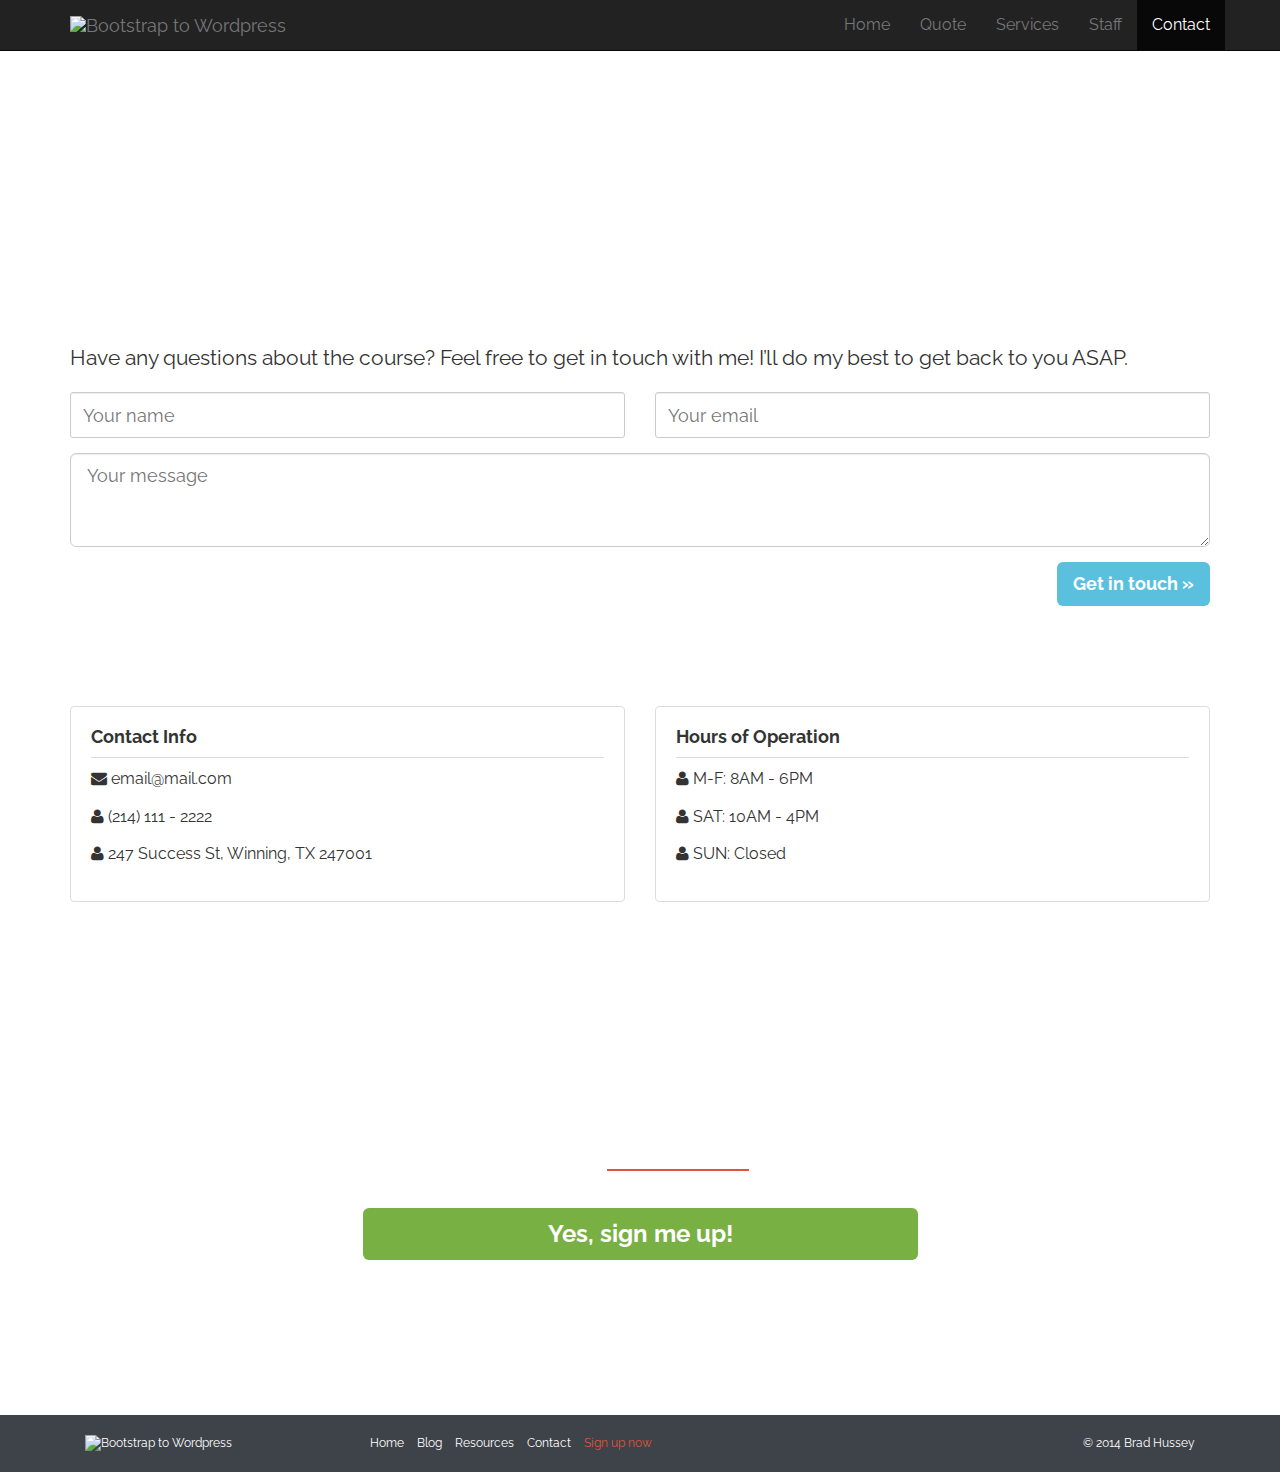
==== contact.html @ 2f86299e "adding project to github" ====
<!DOCTYPE html>
<html lang="en">
<head>
  <meta content="text/html; charset=utf-8" http-equiv="Content-Type">
  <meta charset="utf-8">
  <meta content="IE=edge" http-equiv="X-UA-Compatible">
  <meta content="width=device-width, initial-scale=1" name="viewport">
  <meta content="" name="description">
  <meta content="" name="author">
  <link href="img/favicon.ico" rel="icon">
  <title>Contact | Bootstrap to Wordpress</title><!-- Bootstrap core CSS -->
  <link href="assets/css/bootstrap.min.css" rel="stylesheet"><!-- Font Awesome Icons -->
  <link href="assets/css/font-awesome/css/font-awesome.min.css" rel="stylesheet">
  <link href="assets/css/font-awesome/css/font-awesome-ie7.min.css" rel="stylesheet">
  <!-- Custom CSS -->
  <link href="assets/css/custom.css" rel="stylesheet"><!-- Google Fonts -->
  <link href='http://fonts.googleapis.com/css?family=Raleway:400,700' rel='stylesheet' type=
  'text/css'><!-- HTML5 shim and Respond.js IE8 support of HTML5 elements and media queries -->
  <!--[if lt IE 9]>
    <script src="https://oss.maxcdn.com/html5shiv/3.7.2/html5shiv.min.js"></script>
    <script src="https://oss.maxcdn.com/respond/1.4.2/respond.min.js"></script>
    <![endif]-->
</head>
<body class="full-width contact">
  <header class="site-header" role="banner">
    <!-- NAVBAR
        ================================================== -->
    <div class="navbar-wrapper">
      <div class="navbar navbar-inverse navbar-fixed-top" role="navigation">
        <div class="container">
          <div class="navbar-header">
            <button class="navbar-toggle" data-target=".navbar-collapse" data-toggle="collapse"
            type="button"><span class="sr-only">Toggle navigation</span> <span class=
            "icon-bar"></span> <span class="icon-bar"></span> <span class=
            "icon-bar"></span></button> <a class="navbar-brand" href="/"><img alt=
            "Bootstrap to Wordpress" src="assets/img/logo.png"></a>
          </div>
          <div class="navbar-collapse collapse">
            <ul class="nav navbar-nav navbar-right">
              <li>
                <a href="index.html">Home</a>
              </li>
              <li>
                <a href="quote.html">Quote</a>
              </li>
              <li>
                <a href="services.html">Services</a>
              </li>
              <li>
                <a href="staff.html">Staff</a>
              </li>
              <li class="active">
                <a href="contact.html">Contact</a>
              </li>
            </ul>
          </div>
        </div>
      </div>
    </div>
  </header><!-- FEATURE IMAGE
    ================================================== -->
  <section class="feature-image feature-image-default" data-speed="2" data-type="background">
    <h1>Contact</h1>
  </section><!-- MAIN CONTENT
    ================================================== -->
  <div class="container">
    <div class="row" id="primary">
      <div class="col-sm-12" id="content">
        <section class="main-content">
          <p class="lead">Have any questions about the course? Feel free to get in touch with me!
          I&rsquo;ll do my best to get back to you ASAP.</p>
          <form class="clearfix" role="form">
            <div class="row">
              <div class="col-sm-6">
                <div class="form-group">
                  <label class="sr-only" for="contact-name">Name</label> <input class=
                  "form-control input-lg" id="contact-name" placeholder="Your name" type="text">
                </div>
              </div><!-- end col -->
              <div class="col-sm-6">
                <div class="form-group">
                  <label class="sr-only" for="contact-email">Email</label> <input class=
                  "form-control input-lg" id="contact-email" placeholder="Your email" type="text">
                </div>
              </div><!-- end col -->
              <div class="col-sm-12">
                <div class="form-group">
                  <label class="sr-only" for="contact-words">Message</label>
                  <textarea class="form-conrol input-lg" id="contact-words" placeholder=
                  "Your message" rows="3"></textarea>
                </div>
              </div><!-- end col -->
            </div><!-- row -->
            <input class="btn btn-info btn-lg pull-right" type="submit" value=
            "Get in touch &raquo;">
          </form>
        </section>
      </div><!-- content -->
    </div><!-- primary -->
		<div class="row">
			<div class="col-sm-6">
				<div class="widget">
          <h4>Contact Info</h4>
          <p><i class="fa fa-envelope"> </i> email@mail.com</p>
          <p><i class="fa fa-user"> </i> (214) 111 - 2222</p>
          <p><i class="fa fa-user"> </i> 247 Success St, Winning, TX 247001</p>
        </div><!-- widget -->
			</div>
			<div class="col-sm-6">
				<div class="widget">
          <h4>Hours of Operation</h4>
          <p><i class="fa fa-user"> </i> M-F: 8AM - 6PM</p>
          <p><i class="fa fa-user"> </i> SAT: 10AM - 4PM</p>
          <p><i class="fa fa-user"> </i> SUN: Closed</p>
        </div><!-- widget -->
			</div>
		</div>
  </div><!-- container -->
  <!-- SIGN UP SECTION
    ================================================== -->
  <section data-speed="5" data-type="background" id="signup">
    <div class="container">
      <div class="row">
        <div class="col-sm-6 col-sm-offset-3">
          <h2>Are you ready to take your coding skills to the <strong>next level</strong>?</h2>
          <p><a class="btn btn-lg btn-block btn-success" href="">Yes, sign me up!</a></p>
        </div><!-- end col -->
      </div><!-- row -->
    </div><!-- container -->
  </section><!-- signup -->
  <!-- FOOTER
    ================================================== -->
  <footer>
    <div class="container">
      <div class="col-sm-3">
        <p><a href="/"><img alt="Bootstrap to Wordpress" src="assets/img/logo.png"></a></p>
      </div><!-- end col -->
      <div class="col-sm-6">
        <nav>
          <ul class="list-unstyled list-inline">
            <li>
              <a href="">Home</a>
            </li>
            <li>
              <a href="">Blog</a>
            </li>
            <li>
              <a href="">Resources</a>
            </li>
            <li>
              <a href="">Contact</a>
            </li>
            <li class="signup-link">
              <a href="">Sign up now</a>
            </li>
          </ul>
        </nav>
      </div><!-- end col -->
      <div class="col-sm-3">
        <p class="pull-right">&copy; 2014 Brad Hussey</p>
      </div><!-- end col -->
    </div><!-- container -->
  </footer><!-- MODAL
    ================================================== -->
  <div aria-hidden="true" aria-labelledby="myModalLabel" class="modal fade" id="myModal" role=
  "dialog" tabindex="-1">
    <div class="modal-dialog">
      <div class="modal-content">
        <div class="modal-header">
          <button class="close" data-dismiss="modal" type="button"><span aria-hidden=
          "true">&times;</span><span class="sr-only">Close</span></button>
          <h4 class="modal-title" id="myModalLabel"><i class="icon icon-envelope-alt"></i>
          Subscribe to our Mailing List</h4>
        </div>
        <div class="modal-body">
          <p>Simply enter your name and email! As a thank you for joining us, we're going to give
          you one of our best-selling courses, <em>for free!</em></p>
          <form class="form-inline" role="form">
            <div class="form-group">
              <label class="sr-only" for="subscribe-name">Your first name</label> <input class=
              "form-control" id="subscribe-name" placeholder="Your first name" type="text">
            </div>
            <div class="form-group">
              <label class="sr-only" for="subscribe-email">and your email</label> <input class=
              "form-control" id="subscribe-email" placeholder="and your email" type="text">
            </div><input class="btn btn-danger" type="submit" value="Subscribe!">
          </form>
          <hr>
          <p><small>By providing your email you consent to receiving occasional promotional emails
          &amp; newsletters.<br>
          No Spam. Just good stuff. We respect your privacy &amp; you may unsubscribe at any
          time.</small></p>
        </div><!-- modal-body -->
      </div><!-- modal-content -->
    </div><!-- modal-dialog -->
  </div><!-- modal -->
  <!-- Bootstrap core JavaScript
    ================================================== -->
  <!-- Placed at the end of the document so the pages load faster -->
  <script src="//ajax.googleapis.com/ajax/libs/jquery/1.11.1/jquery.min.js">
  </script>
  <script src="assets/js/jquery-2.1.1.min.js">
  </script>
  <script src="assets/js/bootstrap.min.js">
  </script>
  <script src="assets/js/main.js">
  </script>
</body>
</html>
---- assets/css/custom.css ----
/* COLOUR REFERENCES

Green:		#79b044
Salmon:		#dd5638
Blue Gray:  #3e4249

*/

/* ==== GENERAL ==== */

body {
	margin-top: 50px;
	font-family: 'proxima-nova', 'Raleway', Helvetica, sans-serif;
	font-size: 16px;
	/*background: url('../img/tile.jpg') top left repeat;*/
	background-color: white;
}

/* ==== GLOBAL ==== */

h1,h2,h3,h4,h5,h6 {
	-webkit-font-smoothing: antialiased;
	text-rendering: optimizelegibility;
	font-weight: bold;
}

h1 {
	font-size: 3em;
}

h1,h2 {
	margin: 0 0 40px;
}

h3 {
	margin: 20px 0;
}

h4 {
	font-size: 18px;
}

p.lead {
	font-weight: normal;
}

p {
	margin: 0 0 15px;
}

a:link, a:visited {
	color: #dd5638;
}

a:hover {
	text-decoration: none;
	color: #c9302c;
}

blockquote {
	padding: 0;
	border: none;
	font-style: italic;
	text-align: left;
}

blockquote cite {
	display: block;
	color: #777;
	margin: 15px 0 0 0;
}

blockquote:before {
	display: none;
}

img {
	max-width: 100%;
}

button, input, .btn, a.btn {
	-webkit-font-smoothing: antialiased;
	text-rendering: optimizelegibility;
	color: white;
}

.btn {
	font-weight: bold;
}

.btn:focus {
	outline: none;
}

.btn-success {
	background: #79b044;
	border: none;
}

.btn-success:hover {
	background: #6a9b3d;
	border-color: #6a9b3d;
}

.btn-danger {
	background-color: #dd5638;
	border-color: #d95131;
}

.text-danger, li.text-danger a {
	color: #dd5638;
}

a.text-danger:hover {
	color: #e55939;
}

.modal-content{
	background: url('../img/tile.jpg') top left repeat;
}

.badge.social {
	background: #ccc;
	font-size: 24px;
	height: 40px;
	width: 40px;
	text-align: center;
	line-height: 42px;
	margin: 0 5px 20px 0;
	padding: 0;
	-webkit-border-radius: 50px;
	-moz-border-radius: 50px;
	border-radius: 50px;
	color: white;
}

.badge.social.twitter:hover {
	background: #55acee;
}

.badge.social.facebook:hover {
	background: #3b5998;
}

.badge.social.gplus:hover {
	background: #db4b39;
}

/* === CUSTOM ICON SPRITES === */

i.ci {
	display: inline-block;
	height: 40px;
	width: 40px;
	background: url('../img/icon-sprite.png') no-repeat;
}

.ci.ci-computer 	{ background-position: 0 0; }
.ci.ci-watch		{ background-position: -40px 0; }
.ci.ci-calendar		{ background-position: -80px 0; }
.ci.ci-community	{ background-position: -120px 0; }
.ci.ci-instructor	{ background-position: -160px 0; }
.ci.ci-device		{ background-position: -200px 0; }

/* ==== FORMS ==== */

label {
	display: block;
	font-weight: bold;
}

input[type="text"],
input[type="email"],
input[type="url"],
input[type="password"],
input[type="search"],
textarea {
	color: #666;
	border: 1px solid #ccc;
	border-radius: 3px;
	display: block;
	-moz-box-sizing: border-box;
	-webkit-box-sizing: border-box;
	box-sizing: border-box;
	width: 100%;
	padding: 6px 12px;
}

input[type="submit"],
button[type="submit"] {
	display: inline-block;
	margin-bottom: 0;
	font-size: 18px;
	font-weight: bold;
	line-height: 1.33;
	text-align: center;
	white-space: nowrap;
	vertical-align: middle;
	cursor: pointer;
	-webkit-user-select: none;
	-moz-user-select: none;
	-ms-user-select: none;
	user-select: none;
	background-image: none;
	border: none;
	border-radius: 6px;
}

input[type="submit"]:hover,
button[type="submit"]:hover {
	outline: none;
	border: none;
	background: #aaa;
}

form.search-form .form-group {
	margin: 0;
}

form.search-form .input-group {
	width: 100%;
}

form.search-form .input-group input[type="search"],
form.search-form .input-group input[type="text"] {
	width: 70%;
}

form.search-form .input-group input[type="submit"] {
	width: 30%;
	border-top-left-radius: 0;
	border-bottom-left-radius: 0;
	float: right;
}

form textarea {
	width: 100%;
	border: 1px solid #ccc;
	-webkit-box-shadow: inset 0 1px 1px rgba(0,0,0,.075);
	box-shadow: inset 0 1px 1px rgba(0,0,0,.075);
}

/* ==== HERO ==== */

#hero {
	background: url('../img/hero-bg.jpg') 50% 0 repeat fixed;
	min-height: 500px;
	position: relative;
	display: table;
	width: 100%;
	padding: 40px 0;
	color: white;
	-webkit-font-smoothing: antialiased;
	text-rendering: optimizelegibility;
}

#hero article {
  width: 100%;
  text-align: center;
  display: table-cell;
  vertical-align: middle;
}

#hero .hero-text {
	margin-top: 30px;
}

#price-timeline {
	margin: 30px 0 60px;
	text-align: center;
}

#price-timeline .price {
	display: inline-block;
	width: 30%;
	margin: 0 2% 0 0;
	background: #3e4249;
	padding: 10px 20px 30px;
	position: relative;
	vertical-align: top;
}

#price-timeline .price.active {
	background: #dd5638;
}

#price-timeline .price span {
	background: #101010;
	display: block;
	height: 70px;
	width: 70px;
	text-align: center;
	line-height: 70px;
	font-weight: bold;
	font-size: 24px;
	border-radius: 100%;
	-webkit-border-radius: 100%;
	-moz-border-radius: 100%;
	position: absolute;
	bottom: -35px;
	left: 50%;
	margin-left: -35px;
}

#price-timeline h4 {
	margin: 0 0 10px;
}

#price-timeline h4 small {
	color: white;
	font-weight: bold;
	display: block;
}


/* ==== LAYOUT ==== */

.row + .row {
	margin-top: 20px;
}

section {
	padding: 80px 0;
}

.section-header {
	text-align: center;
}

section h2 {
	margin: 20px 0 40px;
}

section h3 {
	margin: 30px 0 10px;
}

section.main-content {
	padding: 40px 0;
}

#primary {
	padding-top: 40px;
	padding-bottom: 40px;
}

.feature-image {
	display: table;
	width: 100%;
}

.feature-image-default {
	background: url('../img/stuff-feature.jpg') no-repeat;
	background-size: cover;
}

.feature-image-default-alt {
	background: url('../img/hipster-stuff.jpg') no-repeat;
	background-size: cover;
}

.feature-image h1 {
	display: table-cell;
	vertical-align: middle;
	text-align: center;
	color: white;
}

#optin {
	background: #3e4249;
	padding: 20px 0;
	color: white;
	-webkit-font-smoothing: antialiased;
	text-rendering: optimizelegibility;
	font-size: 1.2em;
}

#optin p {
	margin: 7px 0 0 0;
}

#course-features {
	background: #3e4249;
	color: white;
	text-align: center;
}

#who-benefits {
	background: white;
}

#project-features {
	text-align: center;
}

#featurette {
	background: url('../img/stuff-bg.jpg') 50% 100% repeat fixed;
	background-size: cover;
	text-align: center;
	color: white;
}

#instructor {
	/* background: white url('../img/brad-elvis.png') 90% -10px no-repeat; */
	/* background: white url('https://source.unsplash.com/random/530x500') 76% 30px no-repeat; */
	padding-top: 20px;
}

#instructor h2 {
	margin: 0 0 20px;
}

#instructor .num {
	display: table;
	font-size: 30px;
	font-weight: bold;
	color: white;
	line-height: 24px;
	height: 140px;
	width: 140px;
	text-align: center;
	background: #dd5638;
	-webkit-border-radius: 100%;
	-moz-border-radius: 100%;
	border-radius: 100%;
	-webkit-font-smoothing: antialiased;
	text-rendering: optimizelegibility;
}

#instructor .num .num-content {
	display: table-cell;
	vertical-align: middle;
}
.num {
	padding-top: 10px;
}

#instructor .num span {
	display: block;
	font-size: 20px;
	font-weight: normal;
}

#kudos {
	/* text-align: center; */
}

.testimonial {
	margin-bottom: 60px;
}

.testimonial img {
	-webkit-border-radius: 50%;
	-moz-border-radius: 50%;
	border-radius: 50%;
}

#signup {
	text-align: center;
	background: url('../img/hipster-stuff.jpg') center center repeat fixed;
	background-size: cover;
	color: white;
	padding: 140px 0;
}

#signup h2 {
	font-weight: normal;
}

#signup h2 strong {
	border-bottom: solid 2px #dd5638;
}

#signup .btn {
	font-size: 24px;
}

footer {
	background: #3e4249;
	color: white;
	padding: 20px 0 10px;
	font-size: 12px;
}

footer p {
	margin: 0;
}

footer a:link, footer a:visited {
	color: white;
}

footer a:hover {
	color: #dd5638;
}

footer li.signup-link a {
	color: #dd5638;
}

footer li.signup-link a:hover {
	font-weight: bold;
}

/* ==== BLOG ==== */

.post, .widget, #comments {
	position: relative;
	border: solid 1px #ddd;
	background: white;
	margin: 0 0 40px;
	-webkit-border-radius: 4px;
	-moz-border-radius: 4px;
	border-radius: 4px;
}

.post header,
.post .post-excerpt,
.post .post-body,
#comments .comments-wrap {
	padding: 20px;
}

.post header h3 {
	margin: 0 0 15px;
	padding: 0 0 15px;
	border-bottom: solid 1px #ddd;
}

.post header h1 {
	margin: 0 0 15px;
	padding: 0 0 15px;
	border-bottom: solid 1px #ddd;
	font-size: 24px;
}

.post-image {
	height: auto;
}

.post-details {
	font-size: 12px;
	width: 90%;
}

.post-details i.fa {
	padding-left: 10px;
}

.post-details i.fa:first-child {
	padding: 0;
}

/* === COMMENTS === */

.post-comments-badge {
	height: 70px;
	width: 70px;
	position: absolute;
	top: 25px;
	right: 20px;
	border: none;
	-webkit-border-radius: 100px;
	-moz-border-radius: 100px;
	border-radius: 100px;
	background: #79b044;
	text-align: center;
	display: table;
}

.post-comments-badge a {
	display: table-cell;
	vertical-align: middle;
	color: white;
	font-size: 20px;
	line-height: 20px;
}

.post-comments-badge i.fa {
	display: block;
	font-size: 15px;
	padding: 0;
	margin-bottom: 4px;
}

.post-comments-badge:hover {
	background-color: #8bc653;
}

#comments h3 {
	text-align: center;
}

#comments h4 {
	font-size: 1.3em;
}

#comments ol {
	list-style: none;
	padding: 0;
	margin: 0;
}

#comments ol li {
	background: rgba(0,0,0,0.05);
	padding: 10px 20px;
	margin: 10px 0;
	-webkit-border-radius: 4px;
	-moz-border-radius: 4px;
	border-radius: 4px;
	border: solid 1px rgba(0,0,0,0.03);
}

#comments ol li ol.children {
	padding: 0;
	list-style: none;
	font-size: 0.96em;
}

#leave-comment {
	margin: 40px 0 0;
	padding: 20px 0 0;
	border-top: solid 1px #eee;
}

/* === RESOURCES === */

.resource {
	width: 31.33333333%;
	float: left;
	margin: 0 3% 40px 0;
}

.resource:nth-child(3n) {
	margin-right: 0;
}

/* === WIDGETS === */

.widget {
	padding: 20px;
}

.widget h4 {
	margin: 0 0 10px;
	padding: 0 0 10px;
	border-bottom: solid 1px #ddd;
}

.widget ul {
	list-style: none;
	margin: 0;
	padding: 0;
}

.widget ul li {
	margin: 0 0 5px;
}

.widget ul li:hover {
	position: relative;
	left: 1px;
}

/* ==== MEDIA QUERIES ==== */

@media screen and (max-width : 1455px) {
	#instructor .container {
		background: rgba(255,255,255,0.8);
		padding: 20px;
	}
}

@media screen and (max-width : 768px) {
	.logo {
		width: 50%;
	}

	#optin p {
		margin: 0 0 10px;
	}

	#featurette iframe {
		height: 240px;
	}

	.resource {
		width: 48%;
		margin-right: 2%;
	}
	#kudos {
		text-align: center;
	}
	#kudos blockquote {
		padding: 10px 16px;
	}
}

@media screen and (max-width : 568px) {
	#instructor .num {
		height: 100px;
		width: 100px;
		font-size: 22px;
	}

	#instructor .num span {
		font-size: 16px;
	}

	.resource {
		width: 100%;
		margin-right: 0;
	}
}
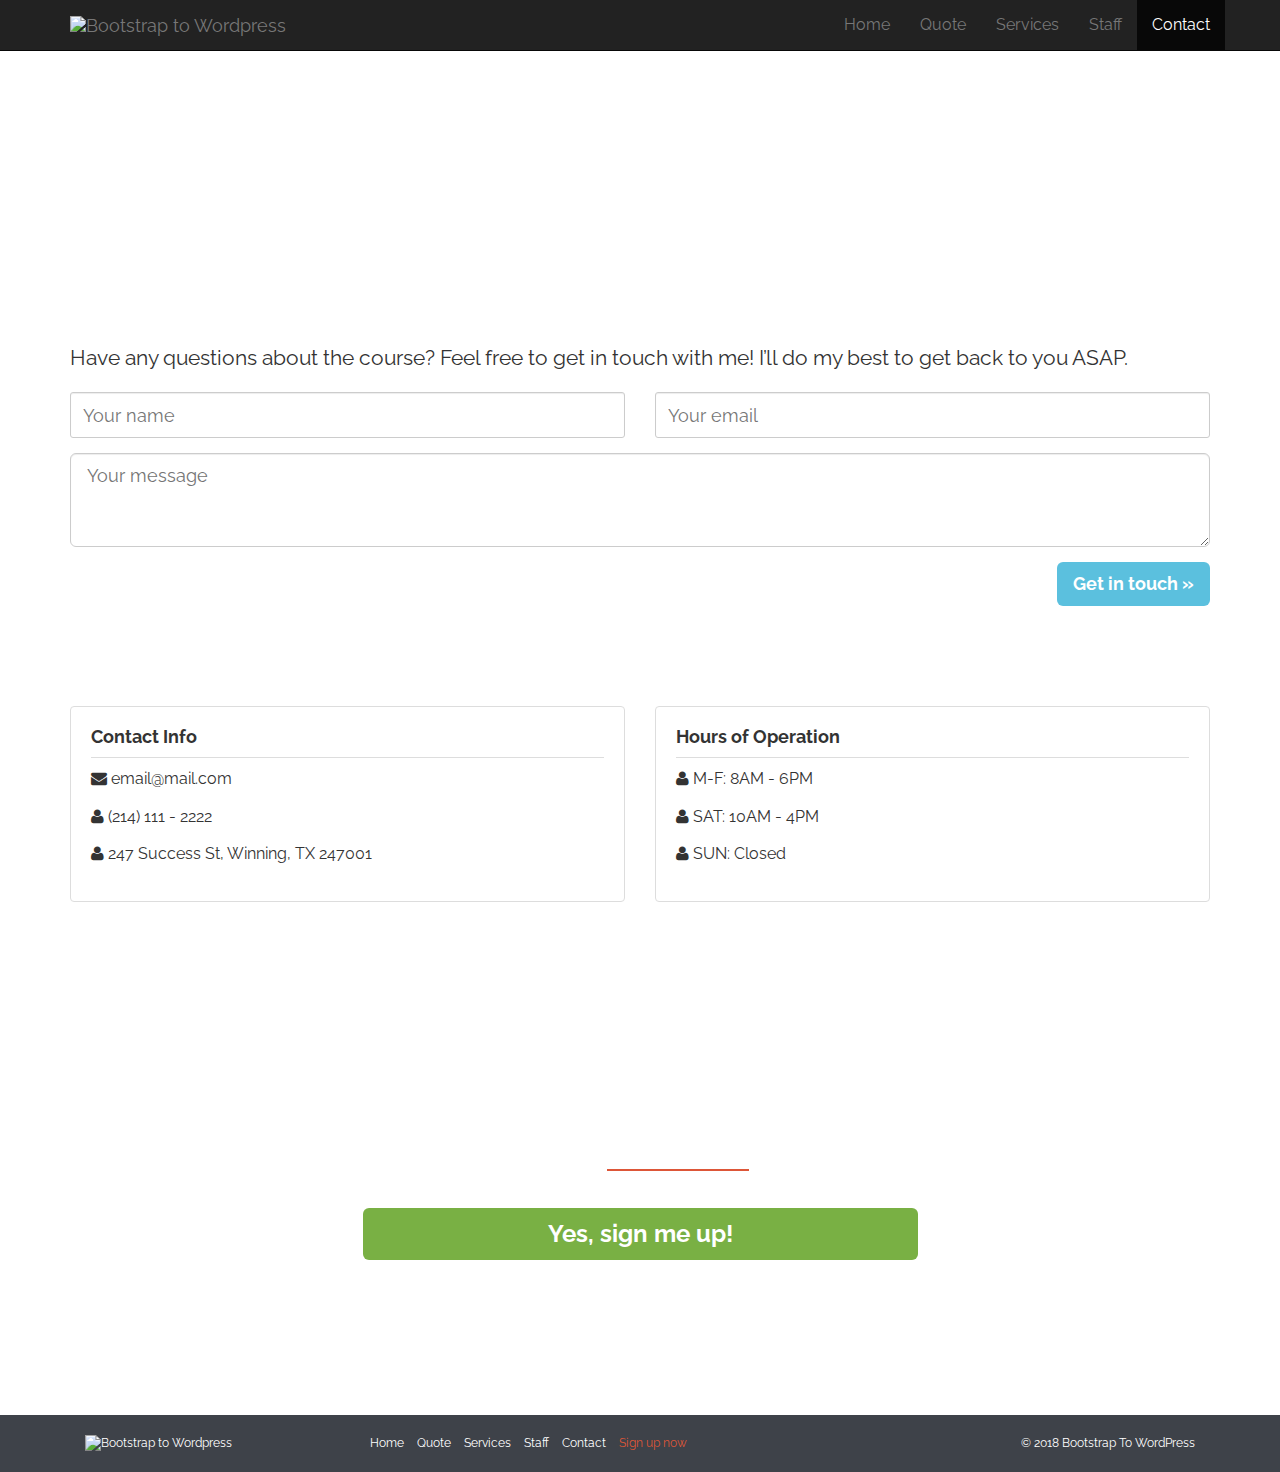
==== commit 40674536: "added lorem ipsum to a couple pages" ====
--- a/contact.html
+++ b/contact.html
@@ -128,39 +128,43 @@
       </div><!-- row -->
     </div><!-- container -->
   </section><!-- signup -->
-  <!-- FOOTER
-    ================================================== -->
-  <footer>
-    <div class="container">
-      <div class="col-sm-3">
-        <p><a href="/"><img alt="Bootstrap to Wordpress" src="assets/img/logo.png"></a></p>
-      </div><!-- end col -->
-      <div class="col-sm-6">
-        <nav>
-          <ul class="list-unstyled list-inline">
-            <li>
-              <a href="">Home</a>
-            </li>
-            <li>
-              <a href="">Blog</a>
-            </li>
-            <li>
-              <a href="">Resources</a>
-            </li>
-            <li>
-              <a href="">Contact</a>
-            </li>
-            <li class="signup-link">
-              <a href="">Sign up now</a>
-            </li>
-          </ul>
-        </nav>
-      </div><!-- end col -->
-      <div class="col-sm-3">
-        <p class="pull-right">&copy; 2014 Brad Hussey</p>
-      </div><!-- end col -->
-    </div><!-- container -->
-  </footer><!-- MODAL
+<!-- FOOTER
+    ================================================== -->
+    <footer>
+      <div class="container">
+        <div class="col-sm-3">
+          <p><a href="/"><img alt="Bootstrap to Wordpress" src="assets/img/logo.png"></a></p>
+        </div><!-- end col -->
+        <div class="col-sm-6">
+          <nav>
+            <ul class="list-unstyled list-inline">
+              <li>
+                <a href="">Home</a>
+              </li>
+              <li>
+                <a href="">Quote</a>
+              </li>
+              <li>
+                <a href="">Services</a>
+              </li>
+              <li>
+                <a href="">Staff</a>
+              </li>
+              <li>
+                <a href="">Contact</a>
+              </li>
+              <li class="signup-link">
+                <a href="" data-target=
+                "#myModal" data-toggle="modal">Sign up now</a>
+              </li>
+            </ul>
+          </nav>
+        </div><!-- end col -->
+        <div class="col-sm-3">
+          <p class="pull-right">&copy; 2018 Bootstrap To WordPress</p>
+        </div><!-- end col -->
+      </div><!-- container -->
+    </footer><!-- MODAL
     ================================================== -->
   <div aria-hidden="true" aria-labelledby="myModalLabel" class="modal fade" id="myModal" role=
   "dialog" tabindex="-1">
